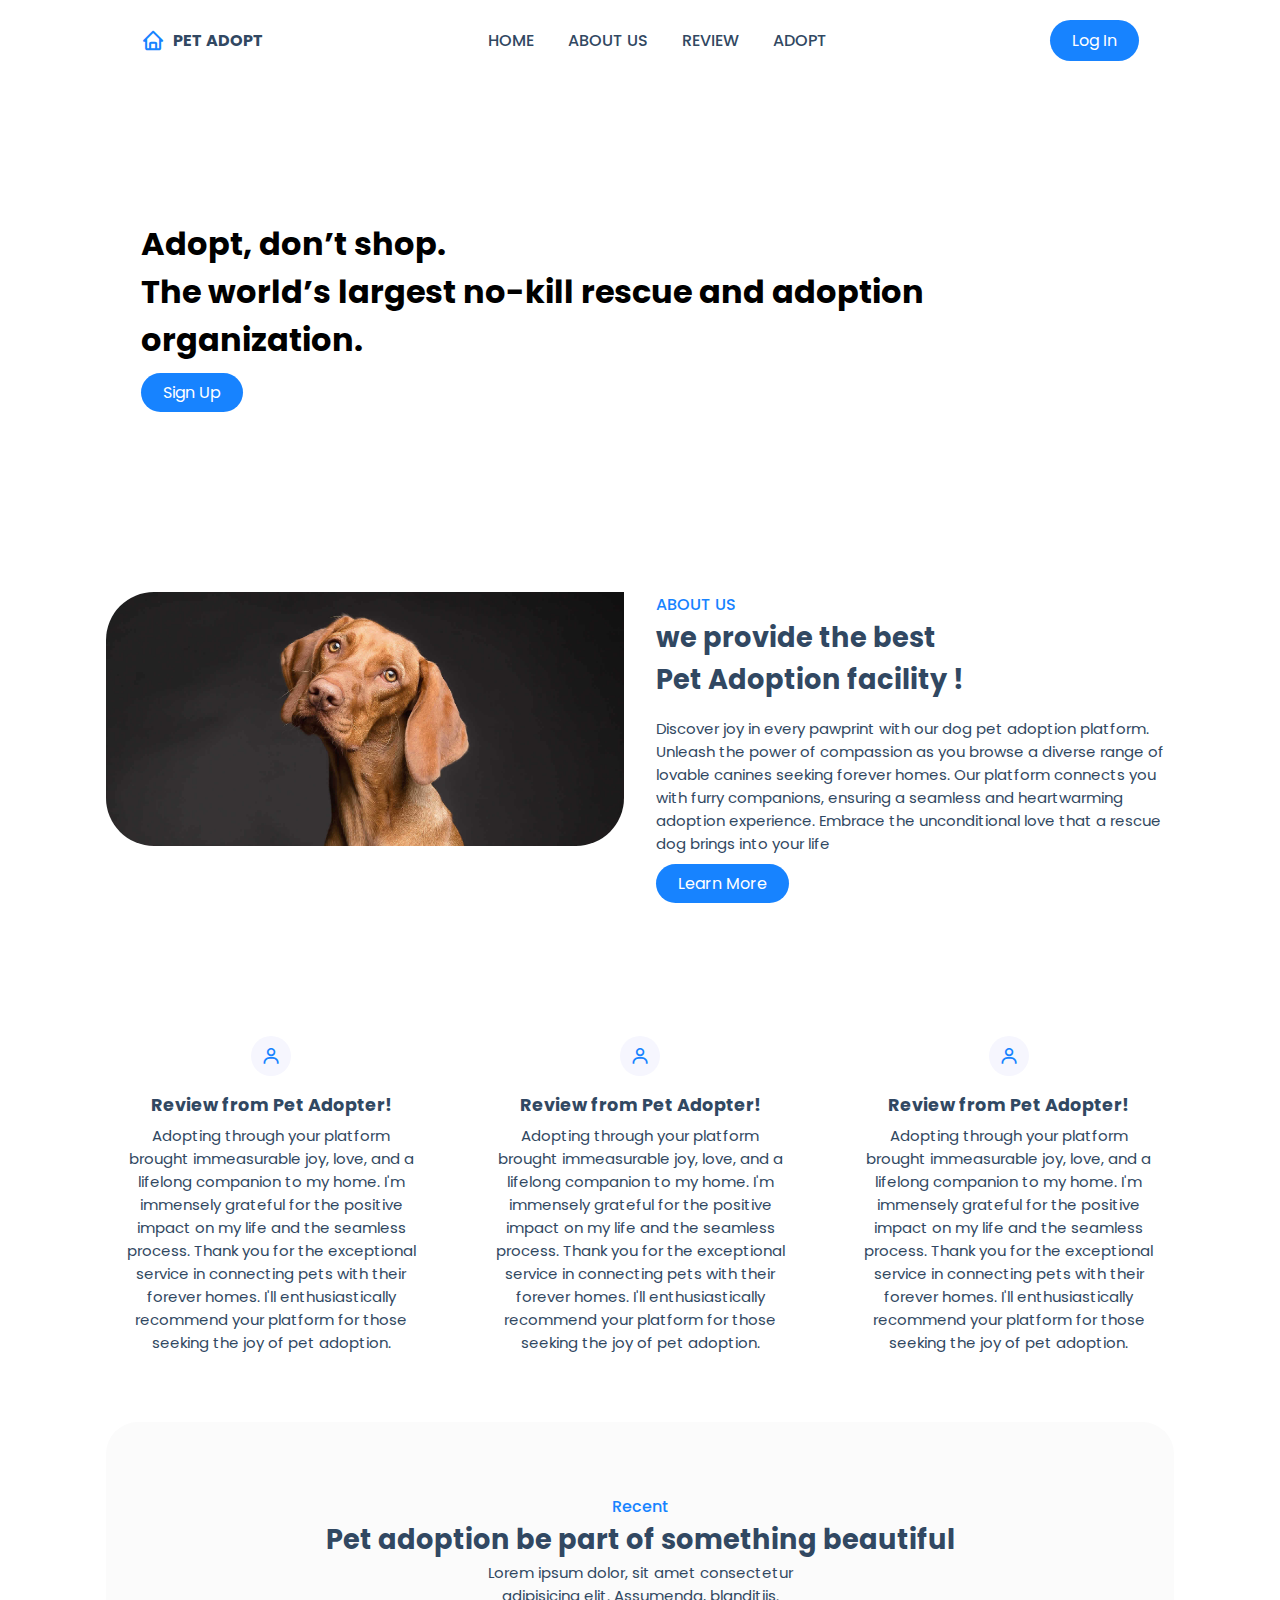
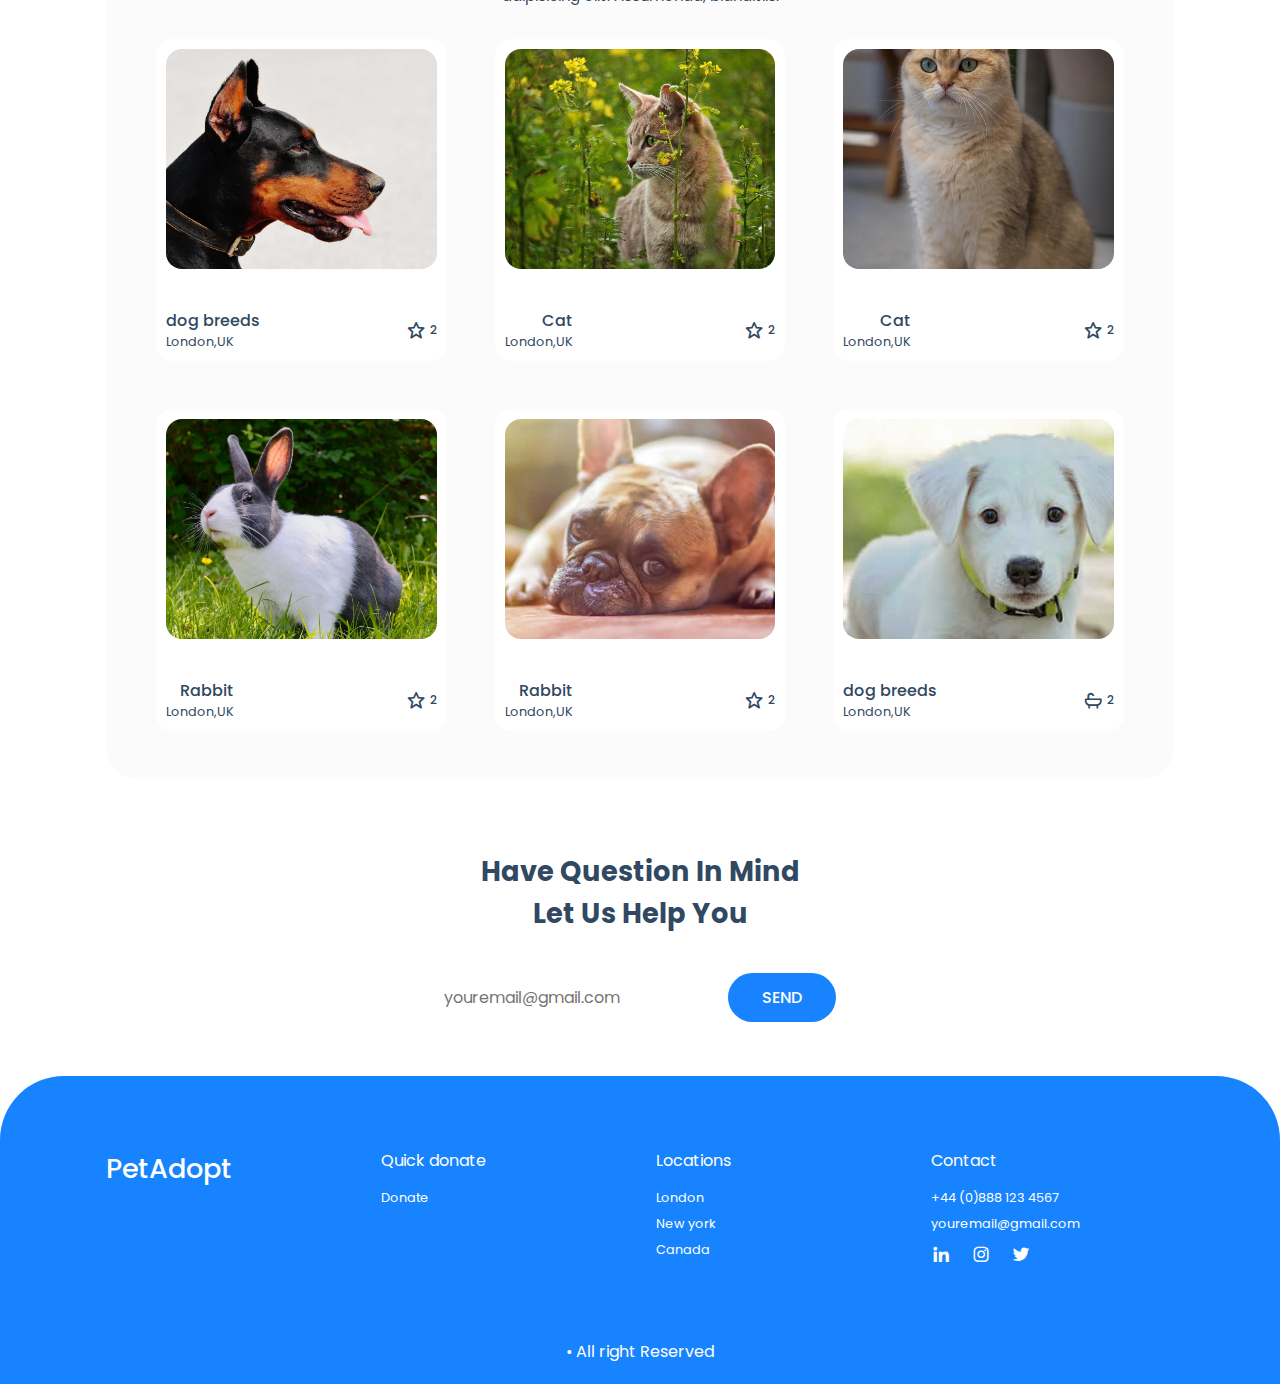
==== index.html @ 0cbf27b1 "rabbit update" ====
<!DOCTYPE html>
<html lang="en">
<head>
    <meta charset="UTF-8">
    <meta http-equiv="X-UA-Compatible" content="IE=edge">
    <meta name="viewport" content="width=device-width, initial-scale=1.0">
    <title> pet </title>
    <!-- link to CSS-->
    <link rel="stylesheet" href="style.css">
    <!-- box icons -->
    <link rel="stylesheet"
    href="https://cdn.jsdelivr.net/npm/boxicons@latest/css/boxicons.min.css">
</head>
<body>
    <!-- navbar -->
 <header>
    <div class="nav container">
        <!--logo-->
    <a href="index.html" class="logo"><i class='bx bx-home'></i>Pet Adopt</a>
    <!--menu icon-->
    <input type="checkbox" name="" id="menu">
    <!-- <label for="menu"<i> </i>class='bx bx-menu' id="menu-icon"></i>></label> -->
    <!--navlist-->
    <ul class="navbar">
        <li><a href="#home">Home</a></li>
        <li><a href="#about">About Us</a></li>
        <li><a href="#sales">Review</a></li>
        <li><a href="#properties">Adopt</a></li>
    </ul>
    <!--log in button-->
    <a href="login.html" class="btn">Log In</a>
    </div>    
 </header> 
 <!--Home-->
     <section class="home container" id="home">
        <div class="home-text">
            <h1> Adopt, don’t shop. <br>  The world’s largest no-kill rescue and adoption  <br>organization.</h1>
            <a href="sign-up.html" class="btn">Sign Up</a>
        </div>
     </section>  
     <!-- About -->
     <section class="about container" id="about">
        <div class="about-img">            
            <img src="banner.jpg" alt="";>
        </div>
        <div class="about-text">
        <span>About Us</span>
        <h2>we provide the best <br>Pet Adoption facility !</h2>
        <p>Discover joy in every pawprint with our dog pet adoption platform. Unleash the power of compassion as you browse a diverse range of lovable canines seeking forever homes. Our platform connects you with furry companions, ensuring a seamless and heartwarming adoption experience. Embrace the unconditional love that a rescue dog brings into your life</p>
    
          <a href="#" class="btn">Learn More</a>   
    </div>
    </section>
    <!--sales-->
    <section class="sales container" id="sales">
        <!--box1-->
        <div class="box">
            <i class='bx bx-user' ></i>
            <h3> Review from Pet Adopter!</h3>
            <p>Adopting through your platform brought immeasurable joy, love, and a lifelong companion to my home. I'm immensely grateful for the positive impact on my life and the seamless process. Thank you for the exceptional service in connecting pets with their forever homes. I'll enthusiastically recommend your platform for those seeking the joy of pet adoption.</p>

        </div>
         <!--box2-->
        <div class="box">
            <i class='bx bx-user' ></i>
            <h3>Review from Pet Adopter!</h3>
            <p>Adopting through your platform brought immeasurable joy, love, and a lifelong companion to my home. I'm immensely grateful for the positive impact on my life and the seamless process. Thank you for the exceptional service in connecting pets with their forever homes. I'll enthusiastically recommend your platform for those seeking the joy of pet adoption.</p>

        </div>
         <!--box1-->
         <div class="box">
            <i class='bx bx-user' ></i>
            <h3>Review from Pet Adopter!</h3>
            <p>Adopting through your platform brought immeasurable joy, love, and a lifelong companion to my home. I'm immensely grateful for the positive impact on my life and the seamless process. Thank you for the exceptional service in connecting pets with their forever homes. I'll enthusiastically recommend your platform for those seeking the joy of pet adoption.</p>
        </div>
        </section>
    <!--Properties-->
    <section class="properties container" id="properties">
        <div class="heading">
            <span>Recent</span>
            <h2>Pet adoption be part of something beautiful</h2>
            <p>Lorem ipsum dolor, sit amet consectetur <br>adipisicing elit. Assumenda, blanditiis.</p>
        </div>
        <div class="properties-container container">
            <!-- box 1-->
            <div class="box">
                <img src="about-img.jpg" alt="">
               
                <div class="content">
                    <div class="text">
                        <h3>dog breeds</h3>
                        <p>London,UK</p>
                    </div>
                    <div class="icon">
                      
                        <i class='bx bx-star'><span>2</span></i>
                    </div>
                </div>
            </div> <!-- box 2-->
            <div class="box">
                <img src="cat1.jpeg" alt="">
               
                <div class="content">
                    <div class="text">
                        <h3>Cat </h3>
                        <p>London,UK</p>
                    </div>
                    <div class="icon">
                       
                        <i class='bx bx-star'><span>2</span></i>
                    </div>
                </div>
            </div> <!-- box 3-->
            <div class="box">
                <img src="cat2.jpeg" alt="">
               
                <div class="content">
                    <div class="text">
                        <h3>Cat</h3>
                        <p>London,UK</p>
                    </div>
                    <div class="icon">
                       
                        <i class='bx bx-star'><span>2</span></i>
                    </div>
                </div>
            </div> <!-- box 4-->
            <div class="box">
                <img src="rabbit1.jpeg" alt="">
                
                <div class="content">
                    <div class="text">
                        <h3>Rabbit</h3>
                        <p>London,UK</p>
                    </div>
                    <div class="icon">
                       
                        <i class='bx bx-star'><span>2</span></i>
                    </div>
                </div>
            </div> <!-- box 5-->
            <div class="box">
                <img src="gallery-img4.jpg" alt="">
               
                <div class="content">
                    <div class="text">
                        <h3>Rabbit</h3>
                        <p>London,UK</p>
                    </div>
                    <div class="icon">
                       
                        <i class='bx bx-star'><span>2</span></i>
                    </div>
                </div>
            </div>
             <!-- box 6-->
             <div class="box">
                <img src="gallery-img5.jpg" alt="">
                
                <div class="content">
                    <div class="text">
                        <h3>dog breeds</h3>
                        <p>London,UK</p>
                    </div>
                    <div class="icon">
                       
                        <i class='bx bx-bath'><span>2</span></i>
                    </div>
                </div>
            </div>
        </div>
    </section>
    <!-- News letter-->
    <section class="newsletter container">
        <h2>Have Question In Mind <br> Let Us Help You</h2>
        <form action="">
        <input type="email" name="" id="email-box" placeholder="youremail@gmail.com" required>
        <input type="submit" value="send" class="btn">
    </form>
    </section>
    <!-- footer-->
    <section class="footer">
        <div class="footer-container container">
            <h2>PetAdopt</h2>
            <div class="footer-box">
                <h3>Quick donate</h3>
                <a href="#">Donate</a>
              
        </div>
        
    <div class="footer-box">
        <h3>Locations</h3>
        <a href="#">London</a>
        <a href="#">New york</a>
        <a href="#">Canada</a>
</div>
<div class="footer-box">
    <h3>Contact</h3>
    <a href="7568990060">+44 (0)888 123 4567</a>
    <a href="">youremail@gmail.com</a>
    <div class="social">
        <a href="https://www.linkedin.com/in/kartik-mehta-6729b0255/"><i class='bx bxl-linkedin'></i></a>
        <a href="https://www.instagram.com/kartik.mehta18?utm_source=qr&igshid=MzNlNGNkZWQ4Mg%3D%3D"><i class='bx bxl-instagram'></i></a>
        <a href="https://twitter.com/KartikM02490180?t=PMkTNSLzKboVh5uZMaPnOw&s=08"><i class='bx bxl-twitter'></i></a>
       </div>
    </div>
</div>
    </section>
    <!-- Copyright -->
    <div class="copyright">
        <p>&#149; All right Reserved</p>
    </div>
     </body>
    </html>
---- style.css ----
@import url('https://fonts.googleapis.com/css2?family=Poppins:wght@400;500;600;700&display=swap');
*{
    font-family: 'Poppins', sans-serif;
    margin: 0;
    padding: 0;
    box-sizing: border-box;
    scroll-behavior: smooth;
    scroll-padding-top: 4rem;
    list-style: none;
    text-decoration: none;
}
/*variables*/
:root {
    --main-color: #1783ff;
    --second-color: #192f6a;
    --text-color: #314862;
    --bg-color:#fff;
    /*box shadow*/
    box-shadow: 2px 2px 2px rgb(14 52 54 / 15%);
}
img {
    width: 100%;
    }
body {
    color: var(--text-color);
}
section{
    padding: 4.5rem 0 3rem;
}   
.container {
    max-width: 1068px;
    margin-left: auto;
    margin-right: auto; 
} 
header{
    display: block;
    width: 100%;
    background: var(--bg-color);
    position: fixed;
    top: 0;
    left: 0;
    z-index: 100;
}
.nav {
    display: flex;
    align-items: center;
    justify-content: space-between;
    padding: 20px 35px;
}
.logo{
    display: flex;
    align-items: center;
    column-gap: 0.5rem;
    font-size: 1rem;
    font-weight: 700;
    color: var(--text-color);
    text-transform: uppercase;
}
.logo .bx{
    font-size: 24px;
    color: var(--main-color);
}
.navbar{
    display: flex;
}
.navbar a{
    padding: 8px 17px;
    color: var(--text-color);
    font-size: 1rem;
    text-transform: uppercase;
    font-weight: 500;
}
.navbar a:hover{
    color: var(--main-color);
}
#menu-icon{
    font-size: 24px;
    cursor: pointer;
    display: none;
}
#menu{
    display: none;    
}
.btn{
    padding: 8px 22px;
    background: var(--main-color);
    color: var(--bg-color);
    border-radius: 5rem;
}
.btn:hover {
    background: #3492fd;
    }
    /* Home */
.home{
    margin-top:5rem;
    background: url(pexels-sebastian-sørensen-731082.jpg);
    background-repeat: no-repeat;
    background-size: cover;
    background-position: center;
    height: 440px;
    border-radius: 1.5rem;
    display: flex;
    align-items: center;
}
.home-text{
    padding-left: 35px;
}
.home-text h1{
    color: black;
    font-size: 2rem;
    margin-bottom: 1rem;
}
.about{
    display: grid;
    grid-template-columns: repeat(auto-fit,minmax(18rem,auto));
    gap: 2rem;
}
.about-img img{
border-radius: 3rem 0 3rem 3rem;
}
.about-text span {
    font-size: 1rem;
    text-transform: uppercase;
    font-weight: 500;
    color: var(--main-color);
}
.about-text h2 {
    font-size: 1.7rem;
}
.about-text p{
    font-size: 0.938rem;
    margin: 1rem 0 1rem;
}
.sales{
    display: grid;
    grid-template-columns: repeat(auto-fit,minmax(240px,auto));
    gap: 2.4rem;
}
.sales .box{
    padding: 20px;
    background: var(--bg-color);
    box-shadow: var(--box-shadow);
    text-align: center;
    border-radius: 2rem;    
}
.sales .box:hover{
    background: var(--main-color);
    color: var(--bg-color);
    transition: 0.4s all linear; 
}
.sales .box .bx{
    padding: 10px;
    border-radius: 50%;
    background: #f6f6fe;
    color: var(--main-color);
    font-size: 20px;    
}
.sales .box h3{
    font-size: 1.1rem;
    margin: 1rem 0 0.4rem;
}
.sales .box p{
    font-size: 00.938rem;
}
/*properties*/
.heading{
    text-align: center;
    margin-bottom: 2rem;
    
}
.heading span {
    font-weight: 500;
    color: var(--main-color);
}
.heading h2 {
    font-size: 1.7rem;
}
.heading p {
    font-size: 0.938rem;
}
.properties{
    background: #fbfbfb;
    border-radius: 2rem;
}
.properties-container{
    display: grid;
    grid-template-columns: repeat(auto-fit,minmax(240px,auto));
    gap: 3rem;
    padding: 0 50px;
}
.properties-container .box{
    background: var(--bg-color);
    padding: 10px;
    border-radius: 1rem;
    box-shadow: var(--box-shadow);
}
.properties-container .box:hover{
    transform: translateY(-10px);
    transition: 0.5s;
}
.properties-container .box img{
    border-radius: 1rem;
    height: 220px;
    object-fit: cover;
    object-position: center;
}
.properties-container .box h3{
    font-size: 1rem;
    font-weight: 600;
    float: right;
}
.properties-container .box .content{
    display: flex;
    justify-content: space-between;
    margin-top: 2rem;
}
.properties-container .box .content .text h3{
    font-weight: 500;  
}
.properties-container .box .content .text p{
    font-size: 0.8rem;
}
.properties-container .box .content .icon{
    display: flex;
    align-items: center;
    column-gap: 1rem;
}
.properties-container .box .content .icon .bx{
    display: flex;
    align-items: center;
    font-size: 20px;
}
.properties-container .box .content .icon span{
    font-size: 12px;
    font-weight: 500;
    margin-left: 4px;
}
/*newsletter*/
.newsletter{
    display: flex;
    flex-direction: column;
    align-items: center;
    row-gap: 2rem;
    justify-content: center;
    text-align: center;
}
.newsletter h2{
    font-size: 1.7rem;
}
.newsletter form{
    background: var(--bg-color);
    box-shadow: var(--box-shadow);
    padding: 6px 10px;
    border-radius: 5rem;
}
.newsletter form input{
    border: none;
    outline: none;
    font-size: 1rem;
}
.newsletter #email-box{
    width: 280px;
}
.newsletter .btn{
    padding: 12px 34px;
    font-weight: 500;
    text-transform: uppercase;
}
.footer{
    background: var(--main-color);
    color: var(--bg-color);
    border-radius: 4rem 4rem 0 0;
}
.footer-container{
    display: grid;
    grid-template-columns: repeat(auto-fit, minmax(240px, auto));
    gap: 2rem;
}
.footer-container h2{
    font-size: 1.7rem;
    font-weight: 500;
}
.footer-box{
    display: flex;
    flex-direction: column;
}
.footer-box h3{
    margin-bottom: 1rem;
    font-size: 1rem;
    font-weight: 400;
}
.footer-box a{
    font-size: 0.8rem;
    color: var(--bg-color);
    font-weight: 400;
    margin-bottom: 0.5rem;
}
.footer-box a:hover{
    color: var(--text-color);
}
.social a{
    font-size: 20px;
    margin-right: 1rem;
}
.copyright{
    padding: 20px;
    text-align: center;
    color: var(--bg-color);
    background: var(--main-color);
}
/* log in*/
.login{
    display: grid;
    grid-template-columns: 0.4fr 1fr;
    align-items: center;
    min-height: 100vh;
    margin-top: 2rem;
}
.login-container{
    display: flex;
    flex-direction: column;
    row-gap: 1rem;
}
.login-container h2{
    font-size: 1.4rem;
}
.login-container p{
    font-size: 0.9rem;
}
.login-container form{
    display: flex;
    flex-direction: column;
}
.login-container form span{
    font-size: 0.9rem;
    color: #8a8a8a;
    margin-bottom: 4px;
}
.login-container form input{
    border: 1px solid #8a8a8a;
    outline: none;
    padding: 10px;
    margin-bottom: 1rem;
    background: var(--bg-color);
}
.login-container form .button{
    outline: none;
    border: none;
    background: var(--main-color);
    color: var(--bg-color);
    font-size: 0.85rem;
    font-weight: 500;
}
.login-container form .button:hover{
background: #3492fd
}
.login-container form a{
    font-size: 0.9rem;
    text-align: right;
}
.login-container .btn{
    border-radius: 0;
    text-align: center;
}
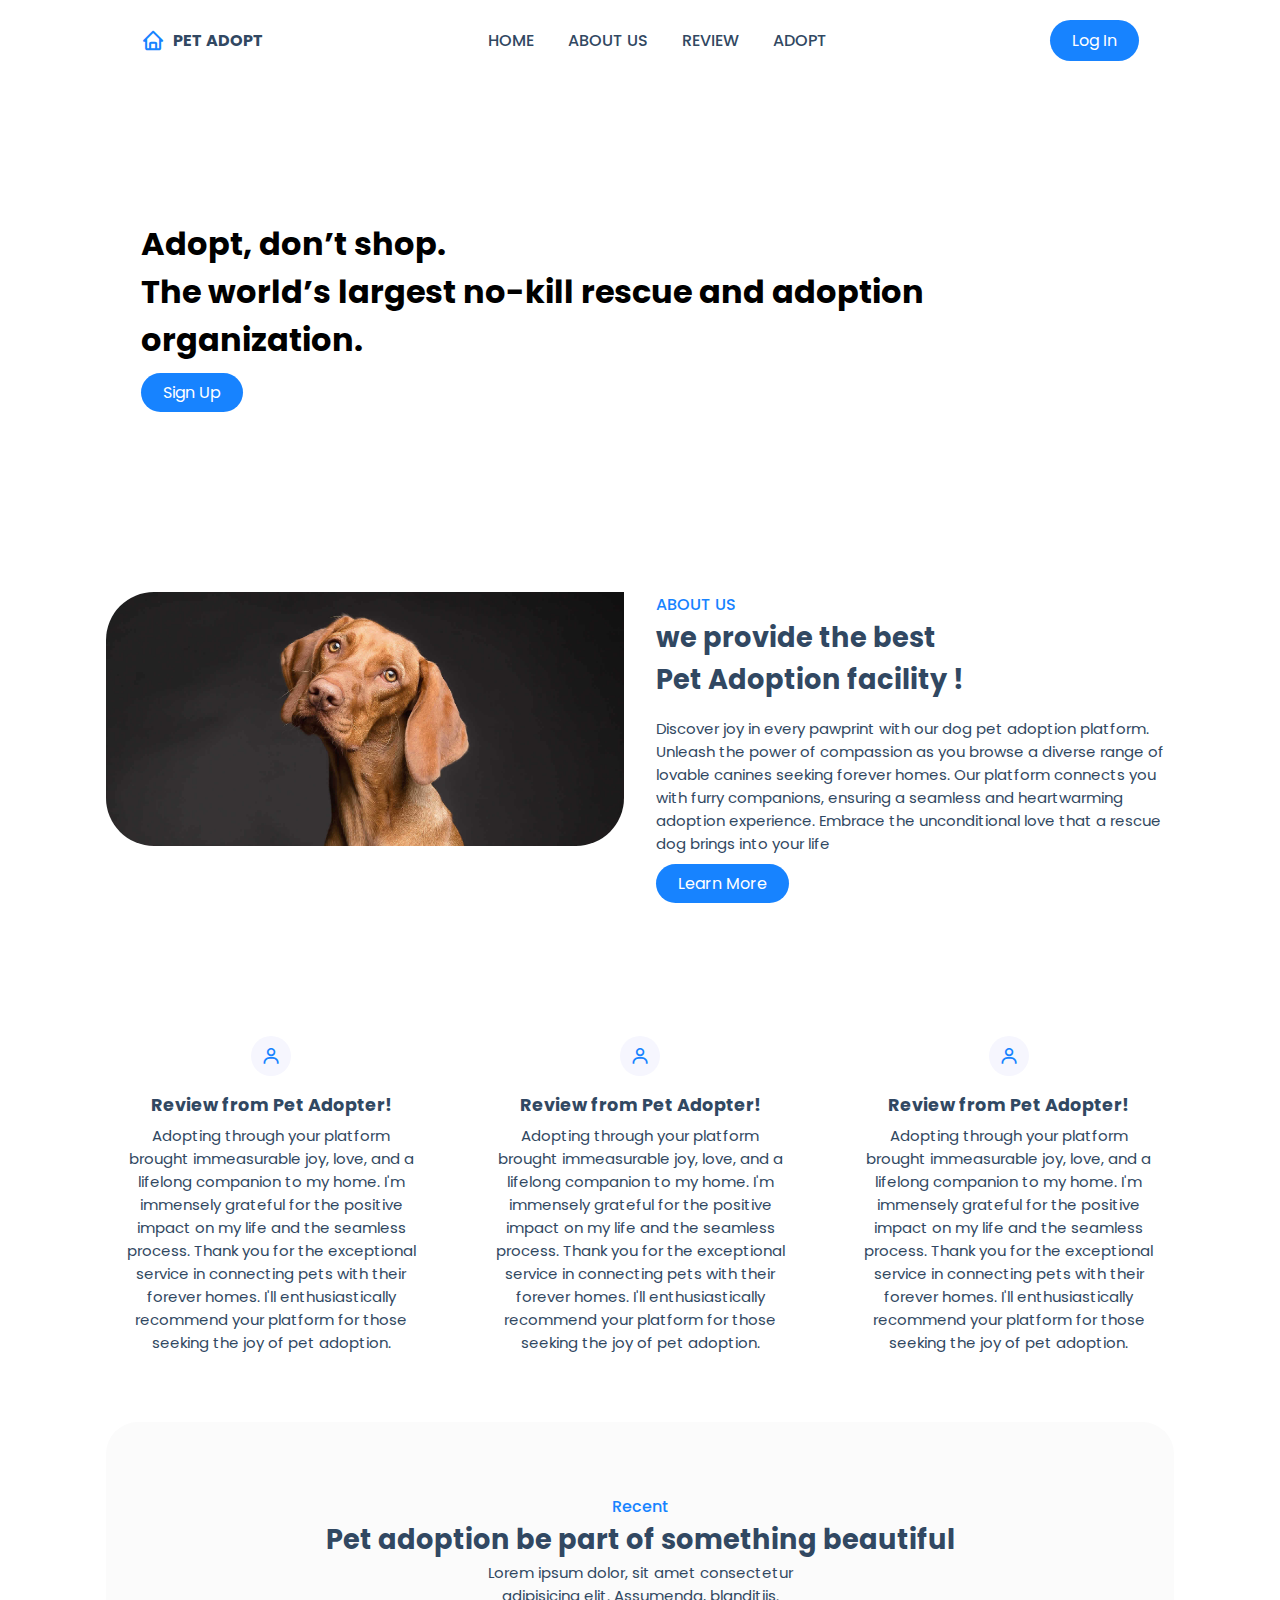
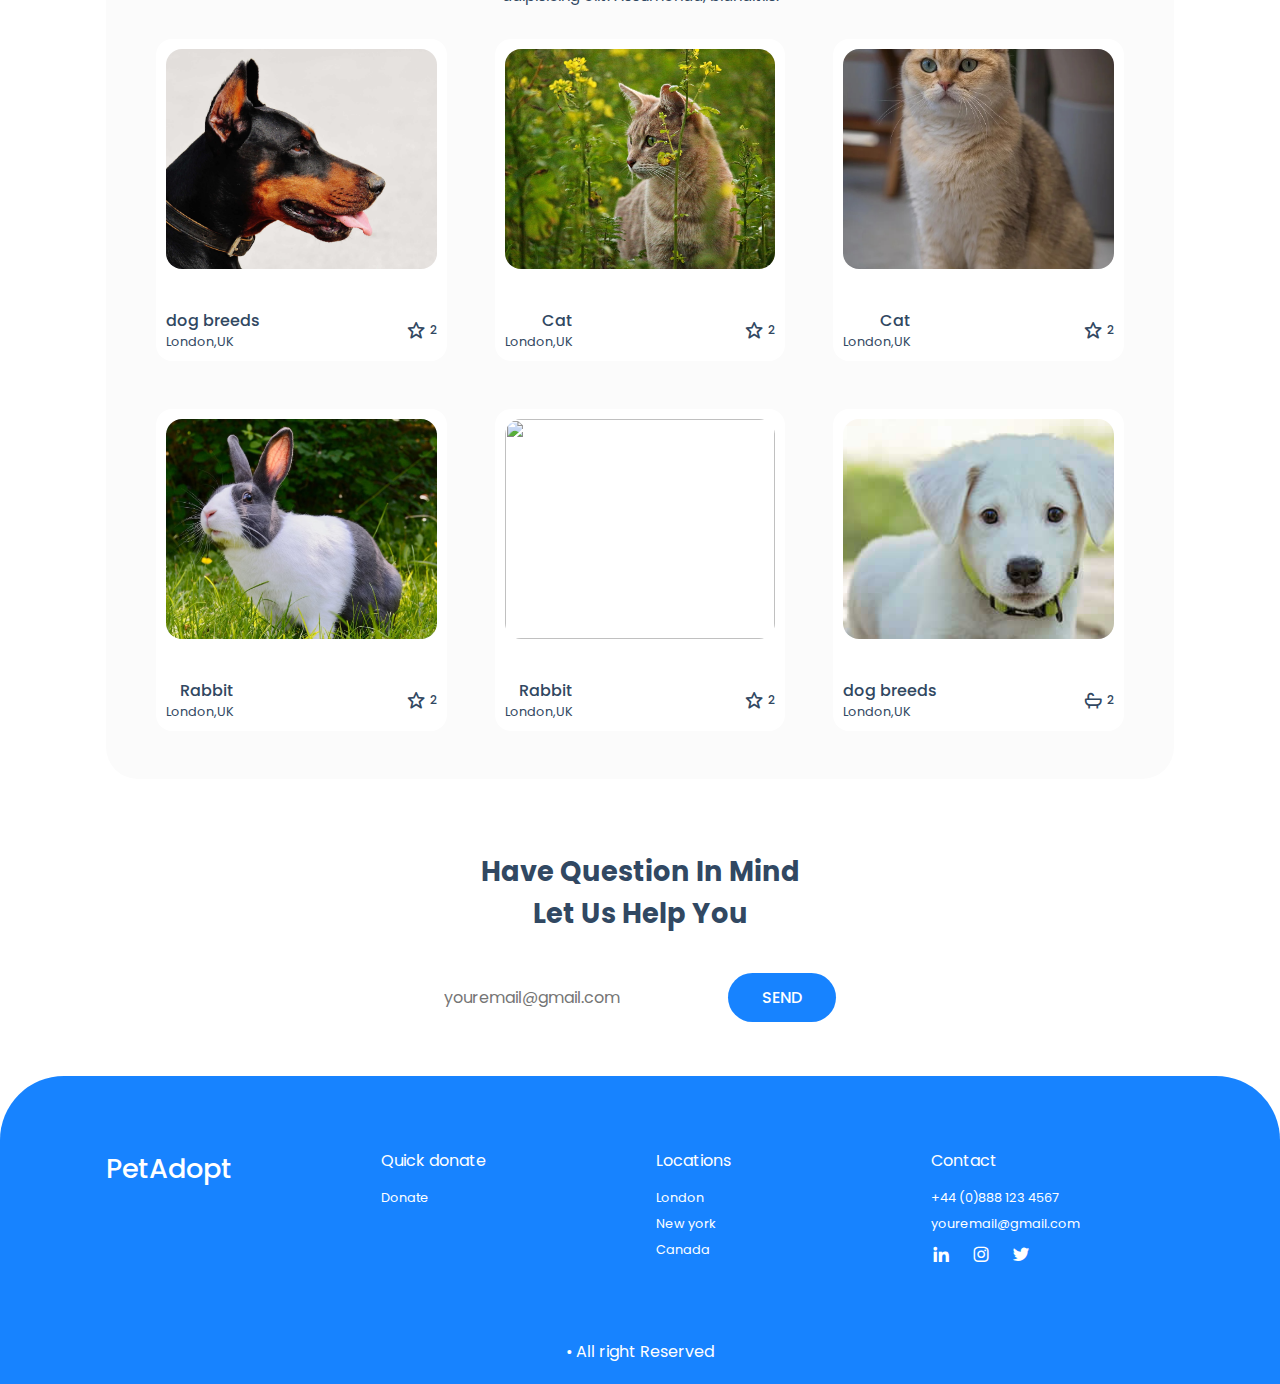
==== commit f952c117: "rabbit update" ====
--- a/index.html
+++ b/index.html
@@ -140,7 +140,7 @@
                 </div>
             </div> <!-- box 5-->
             <div class="box">
-                <img src="gallery-img4.jpg" alt="">
+                <img src="r.jpeg" alt="">
                
                 <div class="content">
                     <div class="text">
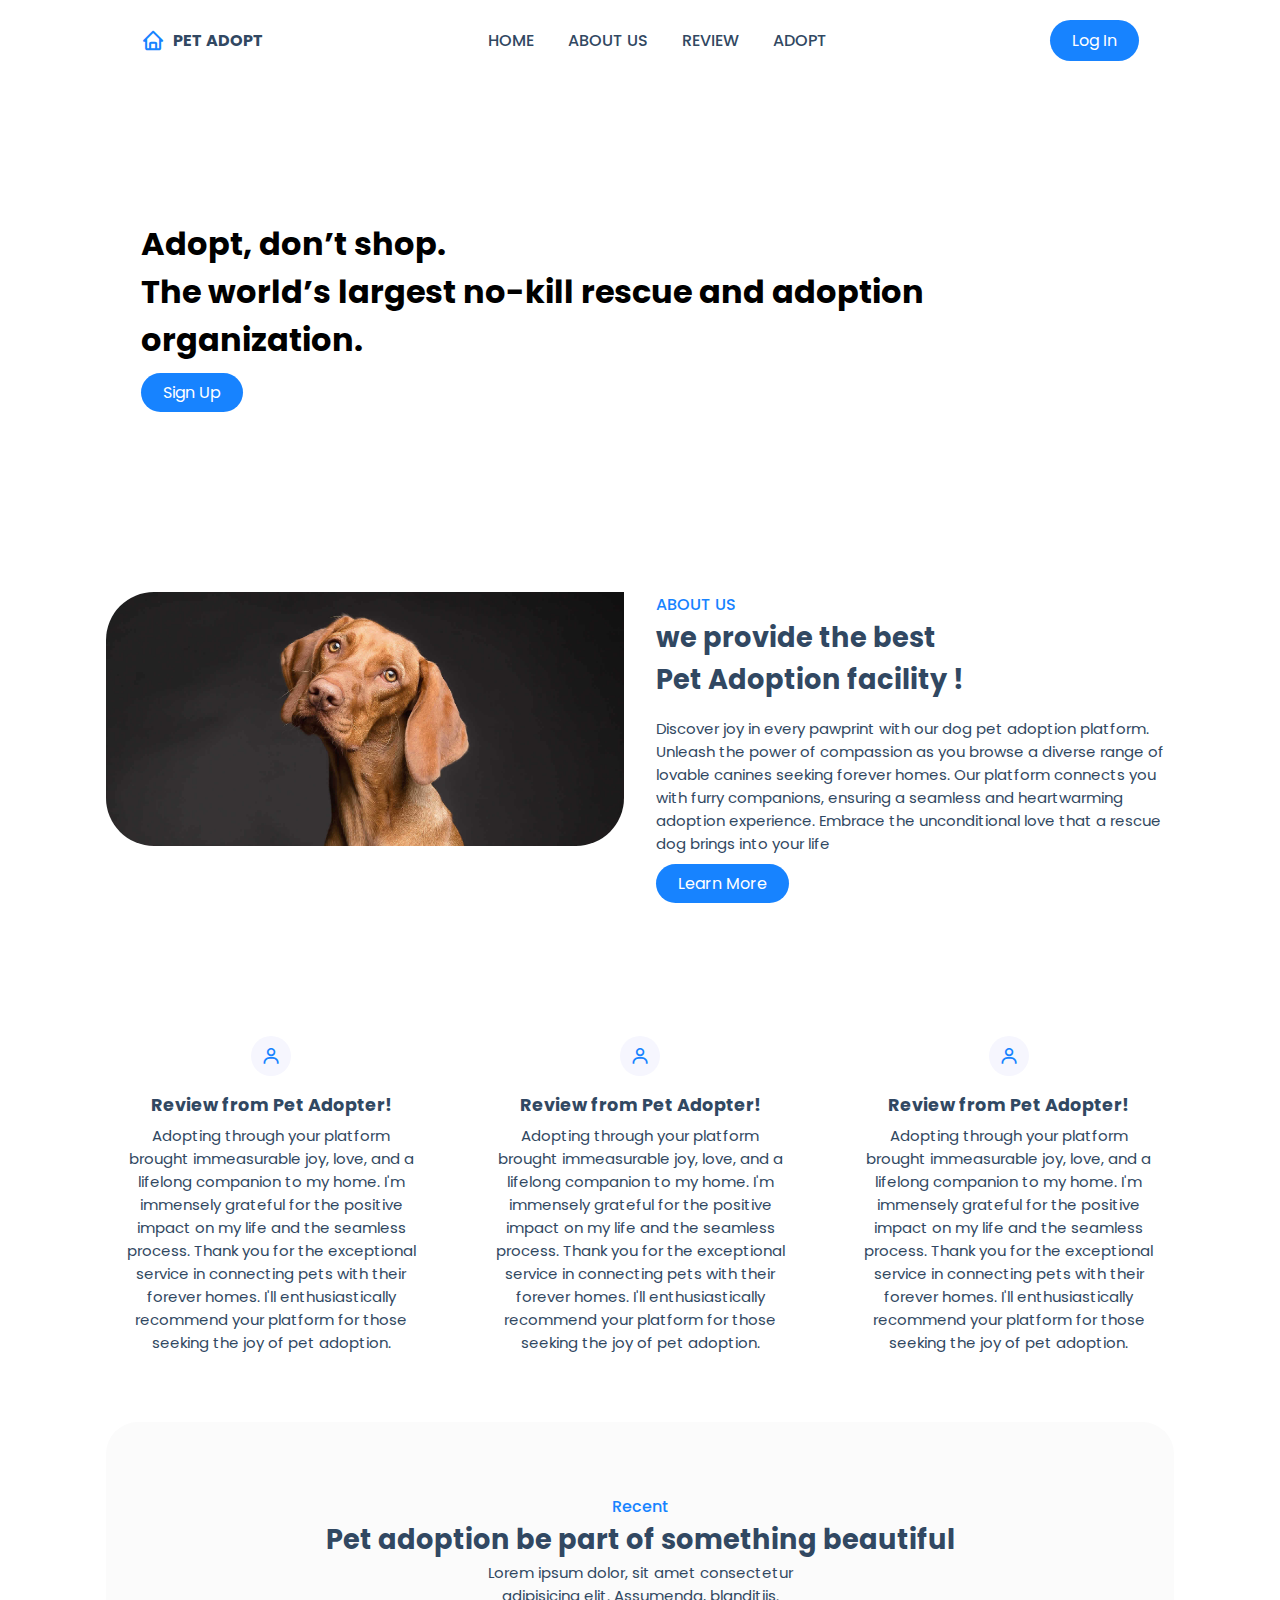
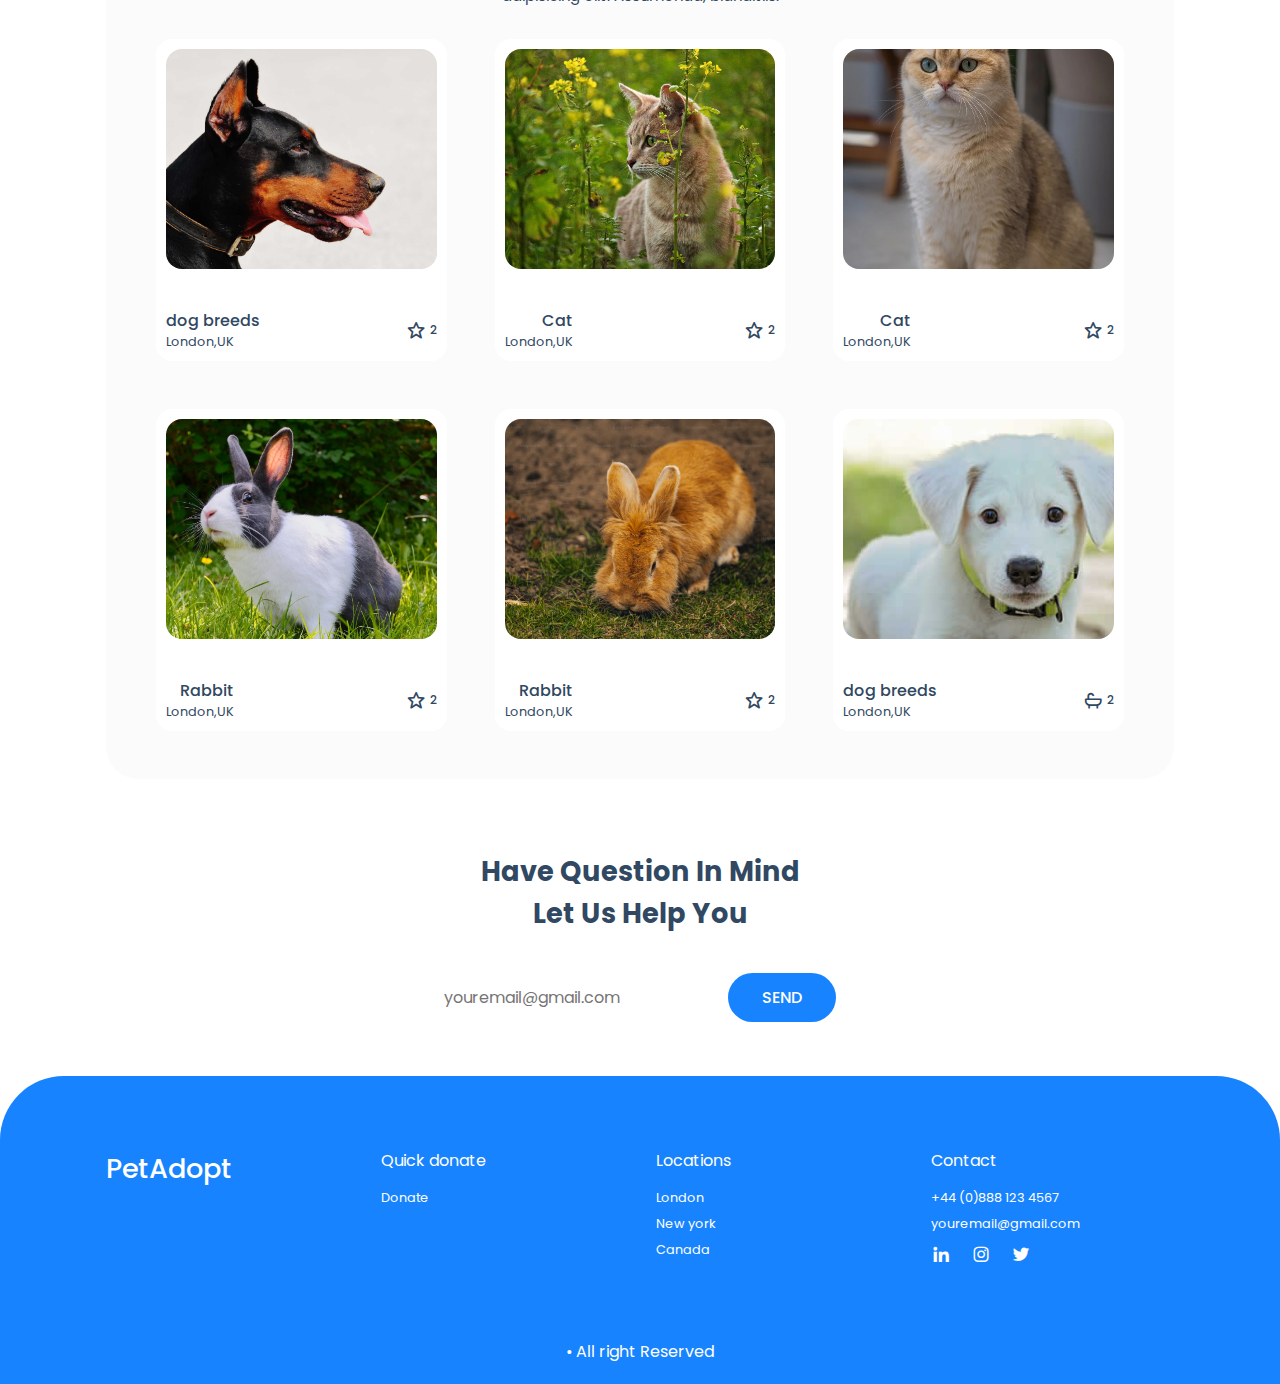
==== commit e7ddd922: "rabbit update" ====
--- a/index.html
+++ b/index.html
@@ -140,7 +140,7 @@
                 </div>
             </div> <!-- box 5-->
             <div class="box">
-                <img src="r.jpeg" alt="">
+                <img src="rabbit2.jpeg" alt="">
                
                 <div class="content">
                     <div class="text">
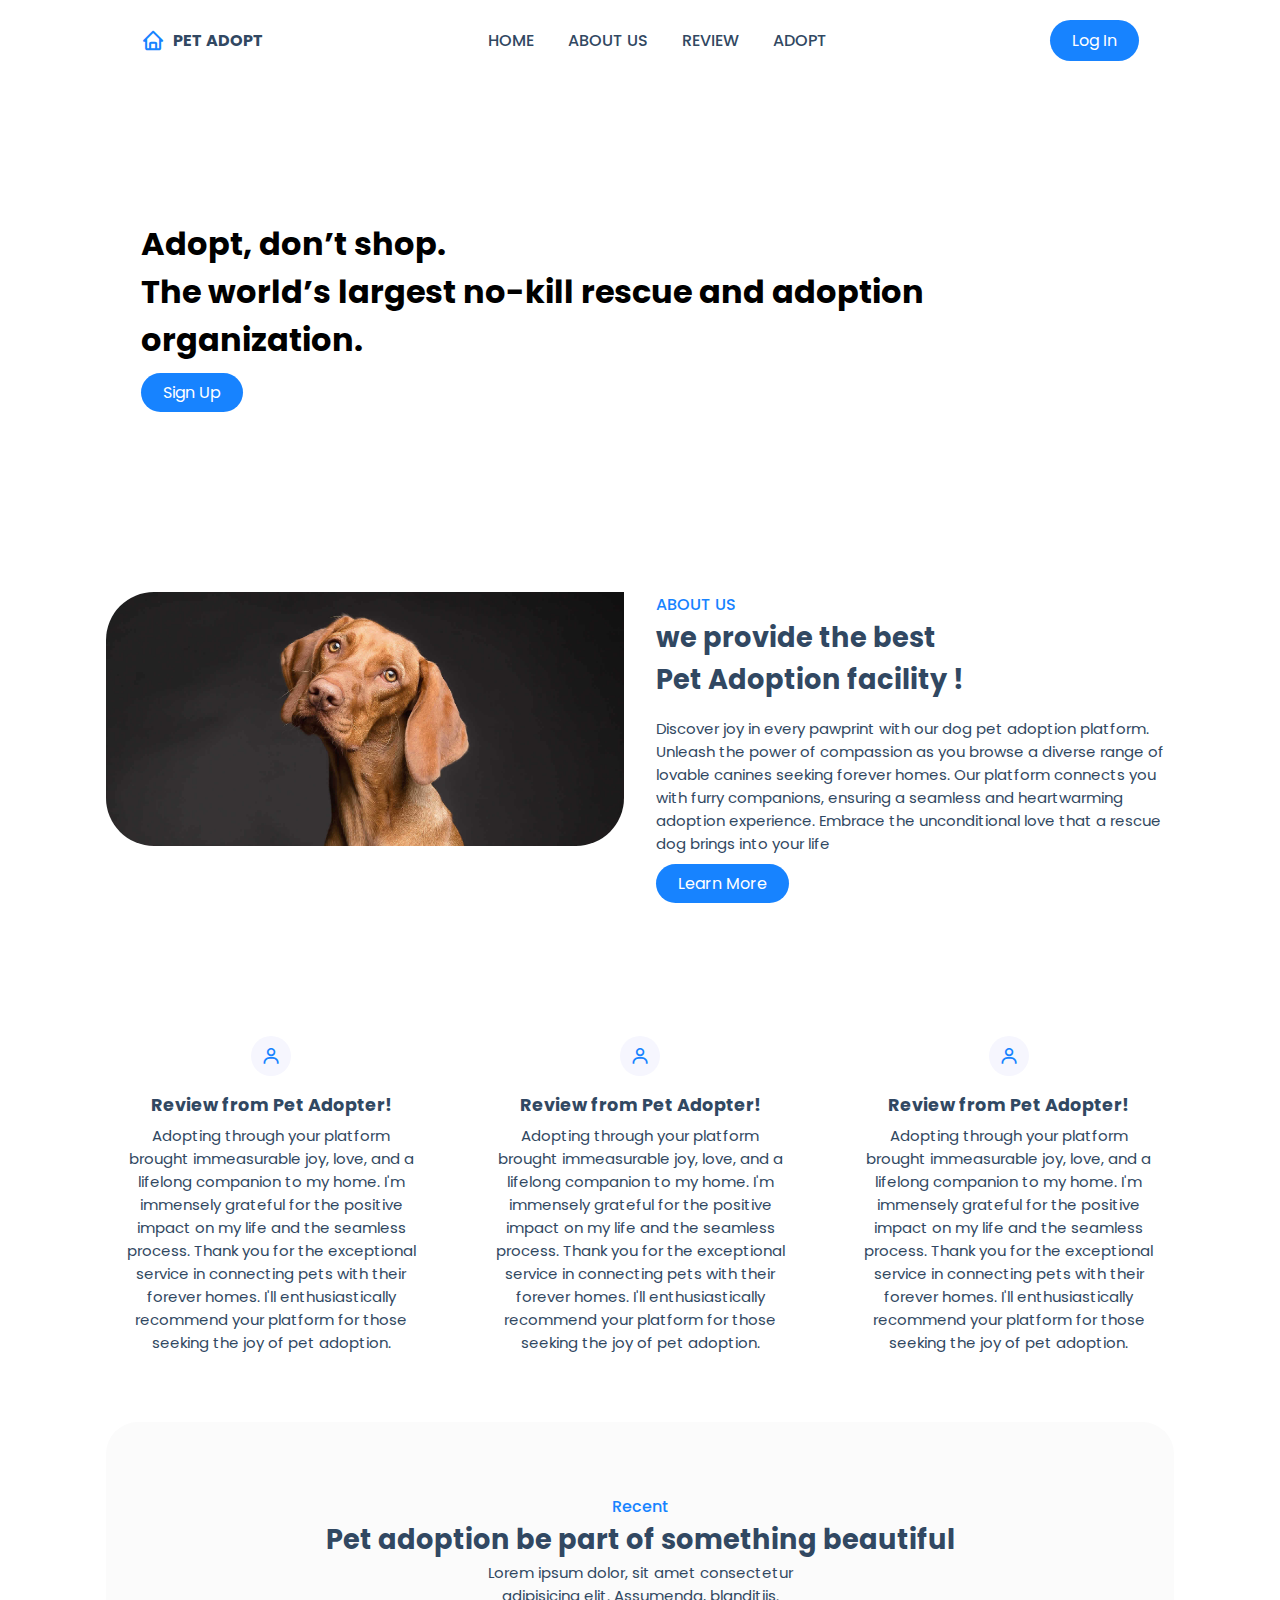
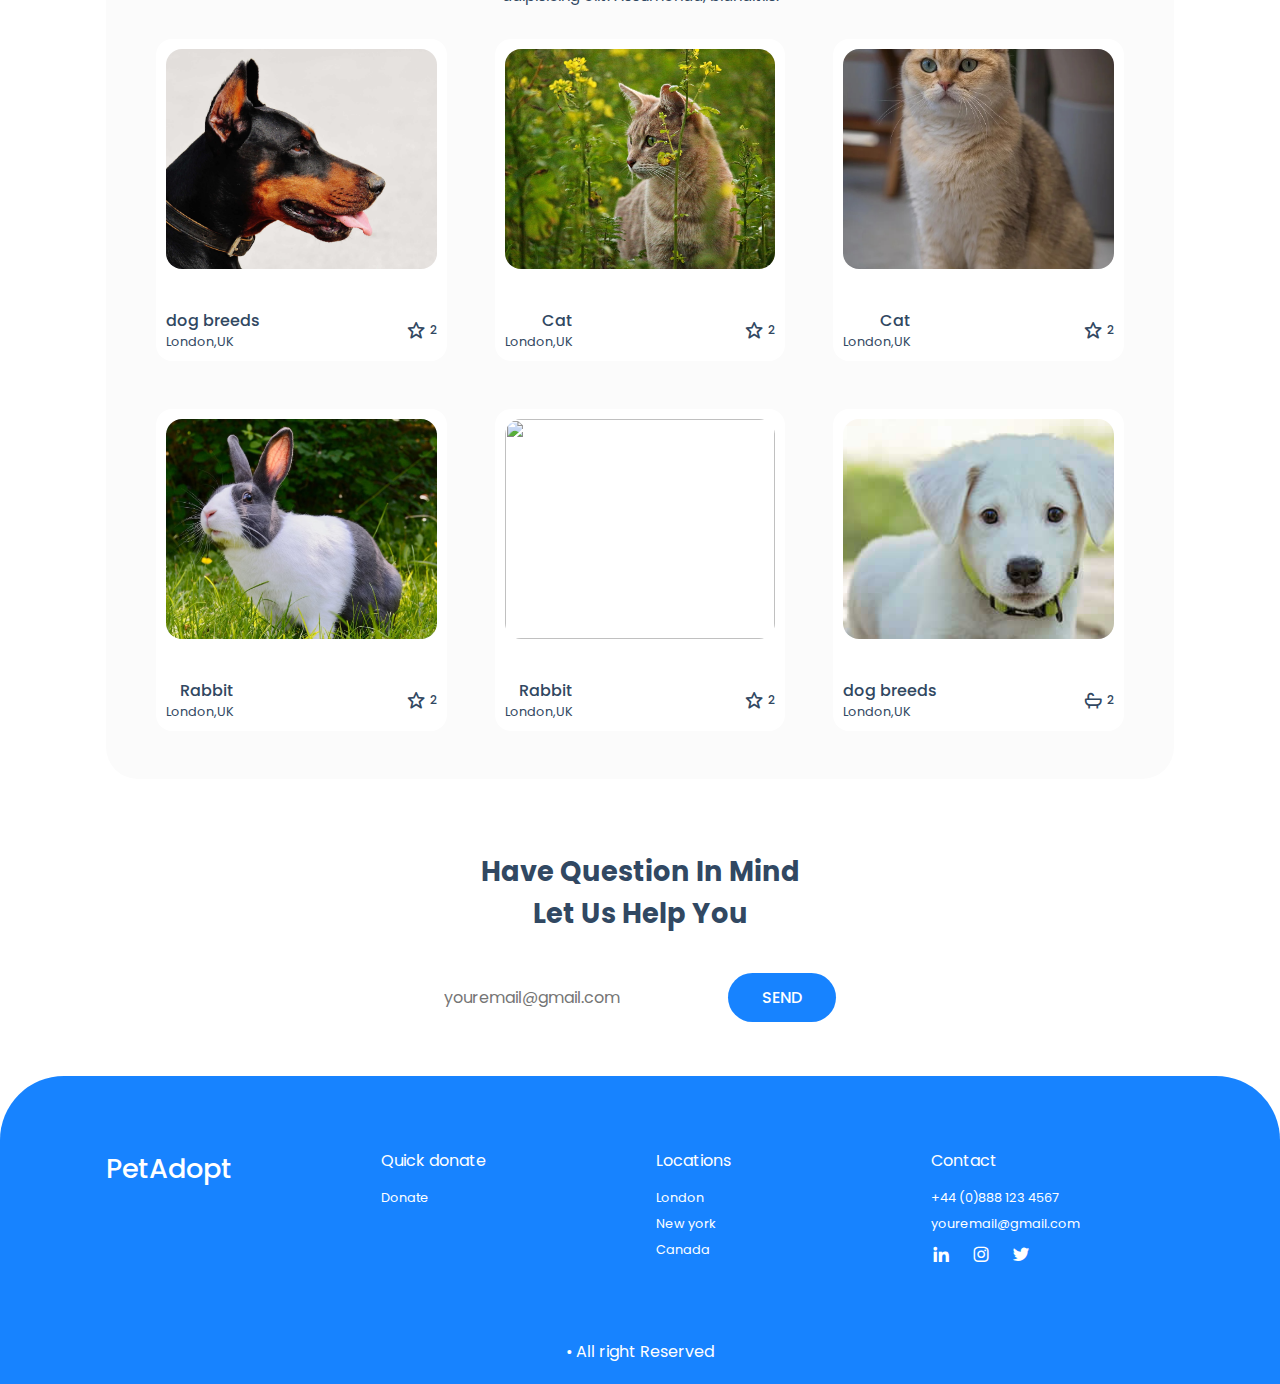
==== commit ad7e14e2: "Update index.html" ====
--- a/index.html
+++ b/index.html
@@ -140,7 +140,7 @@
                 </div>
             </div> <!-- box 5-->
             <div class="box">
-                <img src="rabbit2.jpeg" alt="">
+                <img src="gallery-rabbit2.jpeg" alt="">
                
                 <div class="content">
                     <div class="text">
@@ -212,4 +212,4 @@
     </div>
      </body>
     </html>
-    +    
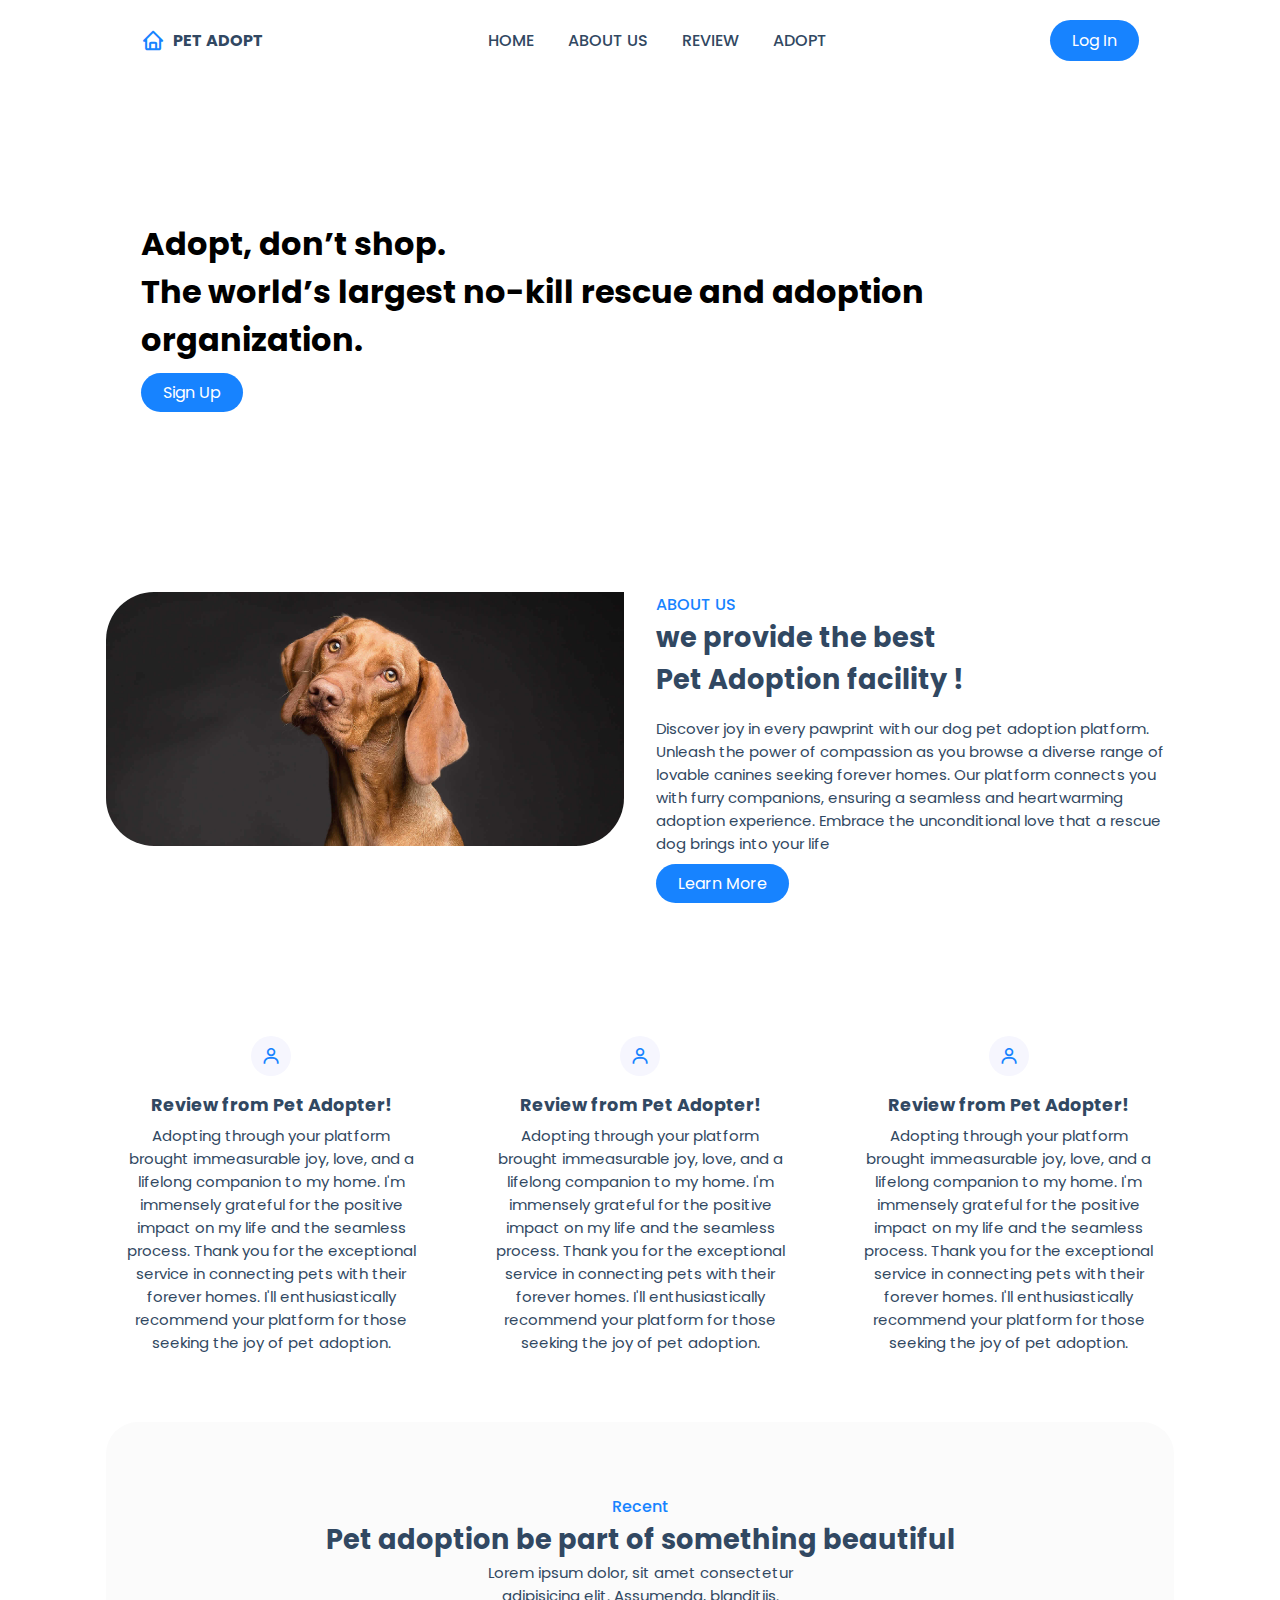
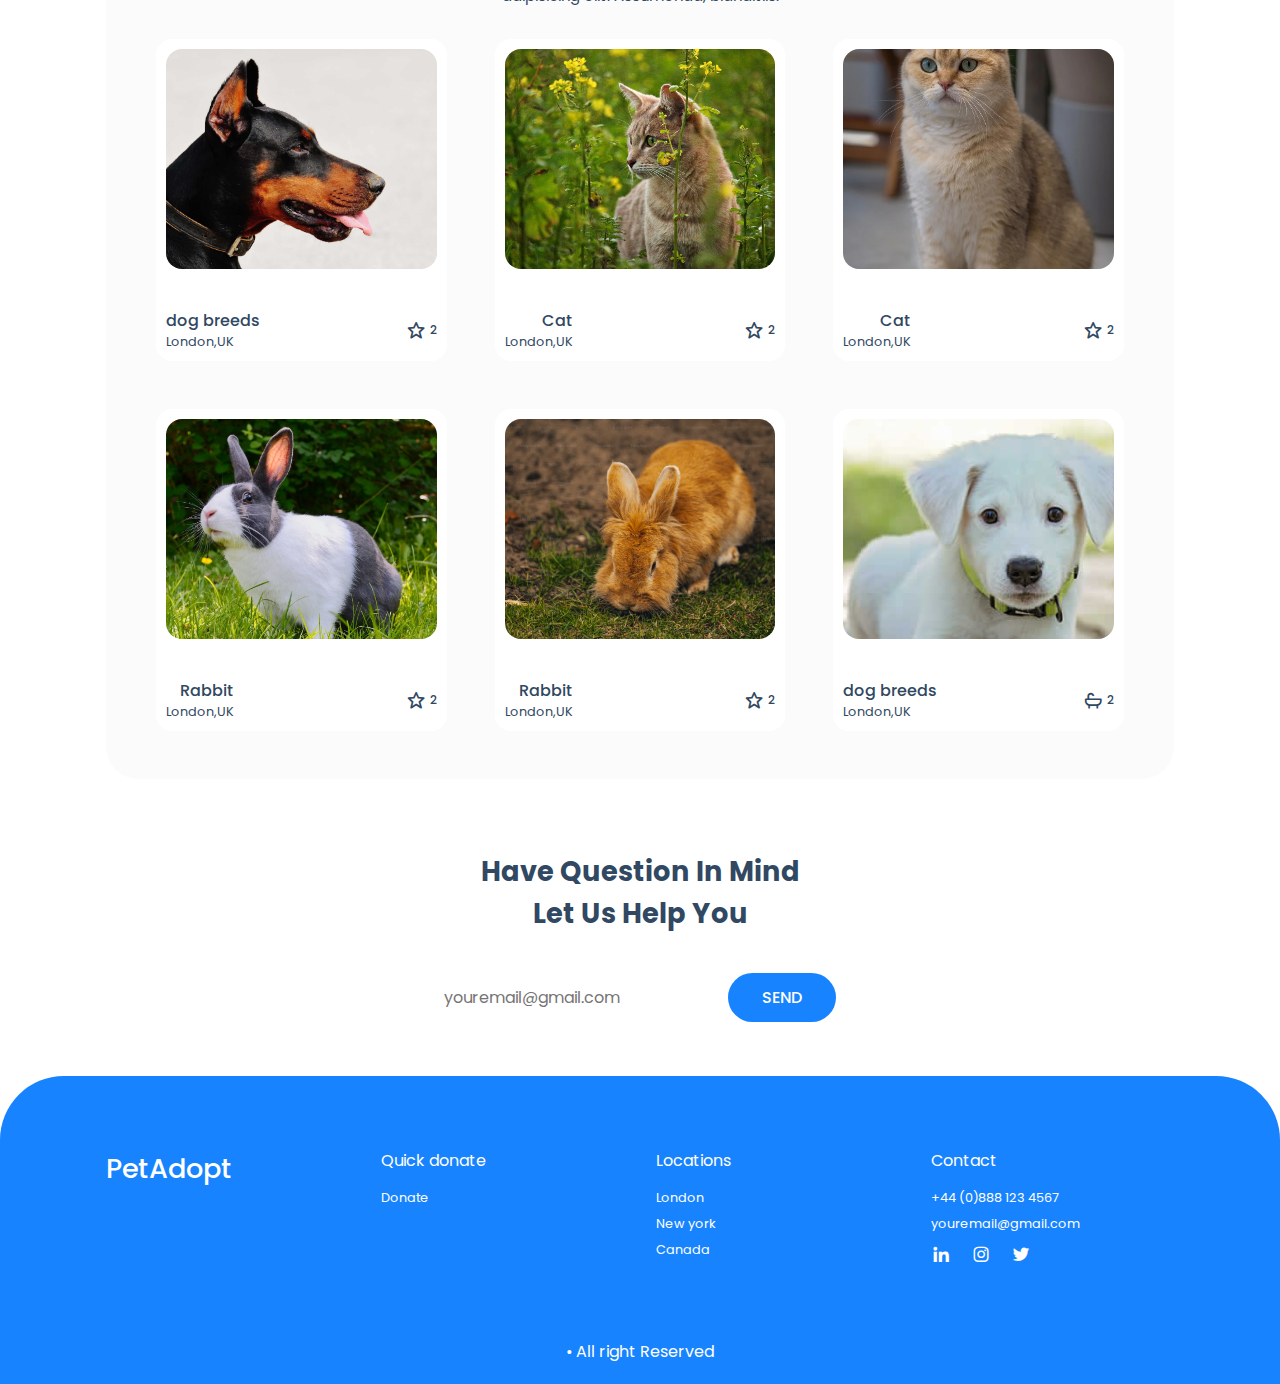
==== commit 96962679: "Update index.html" ====
--- a/index.html
+++ b/index.html
@@ -140,7 +140,7 @@
                 </div>
             </div> <!-- box 5-->
             <div class="box">
-                <img src="gallery-rabbit2.jpeg" alt="">
+                <img src="rabbit2.jpeg" alt="">
                
                 <div class="content">
                     <div class="text">
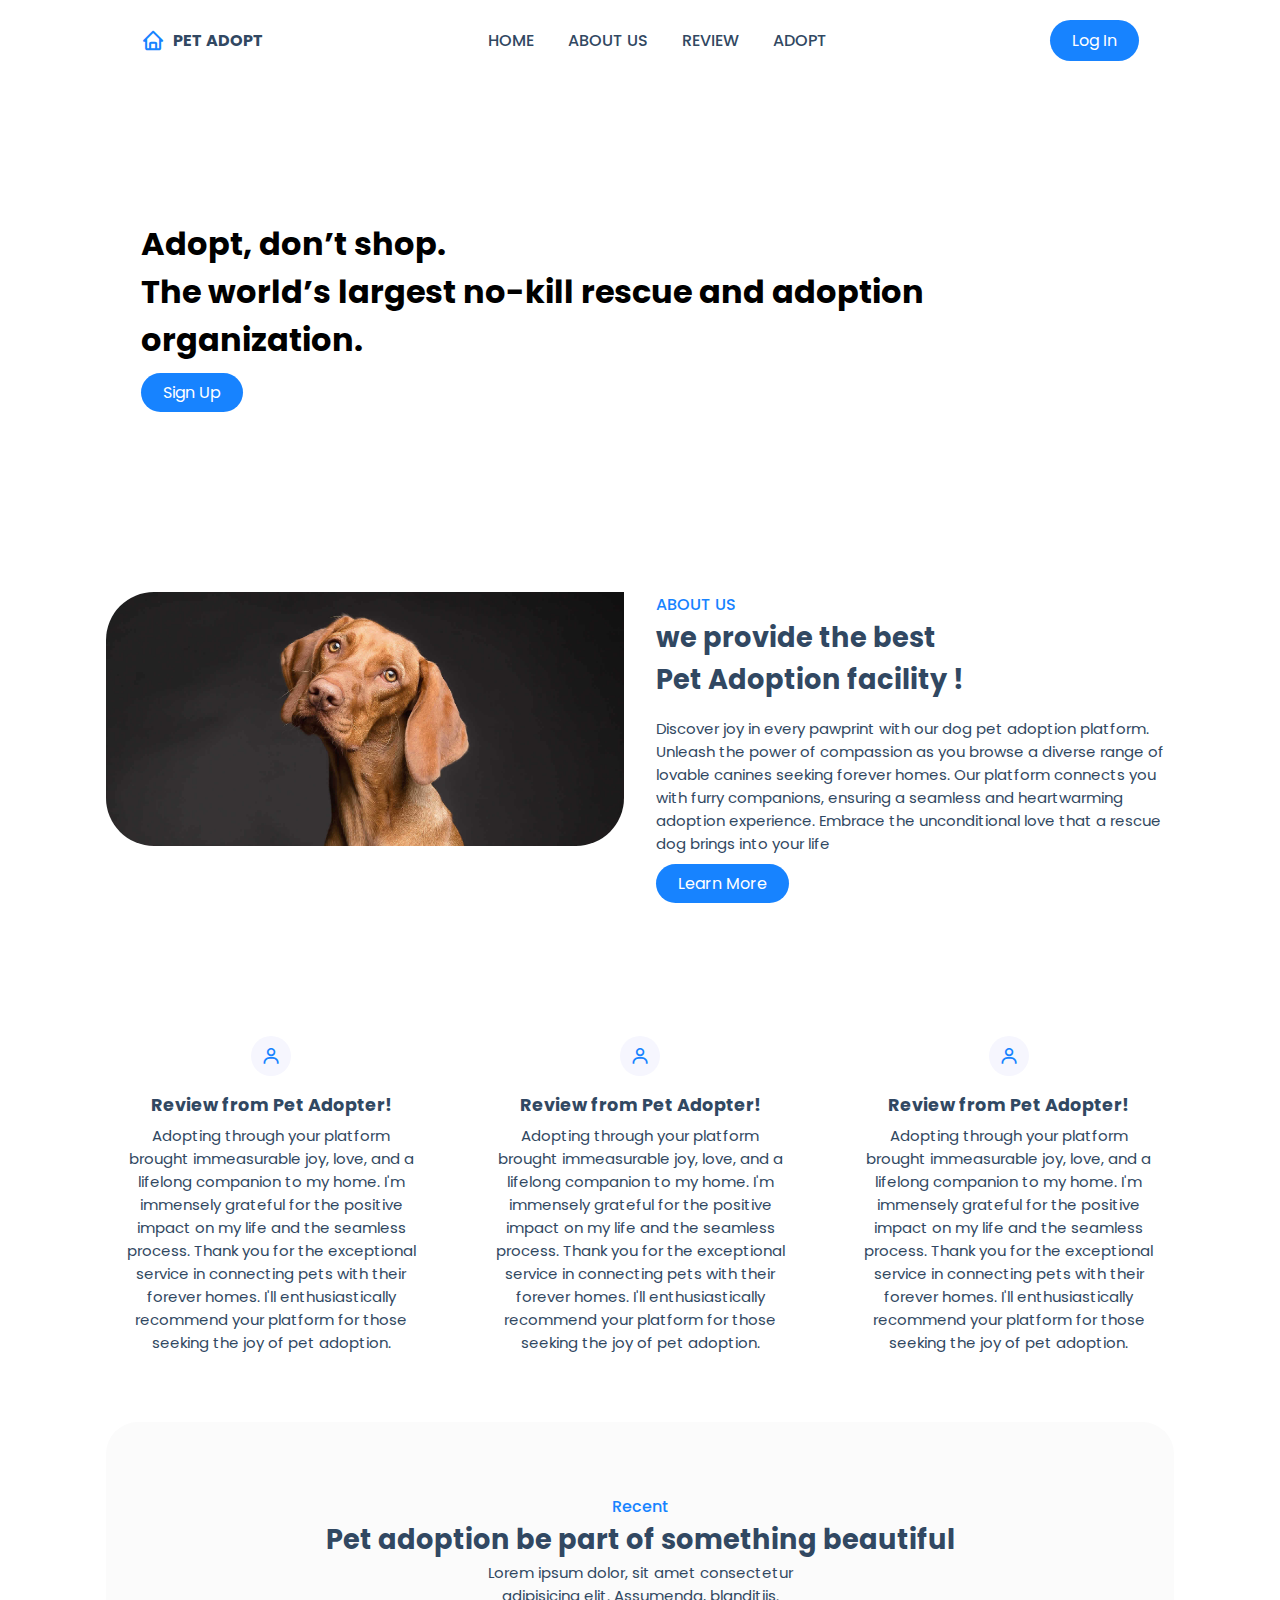
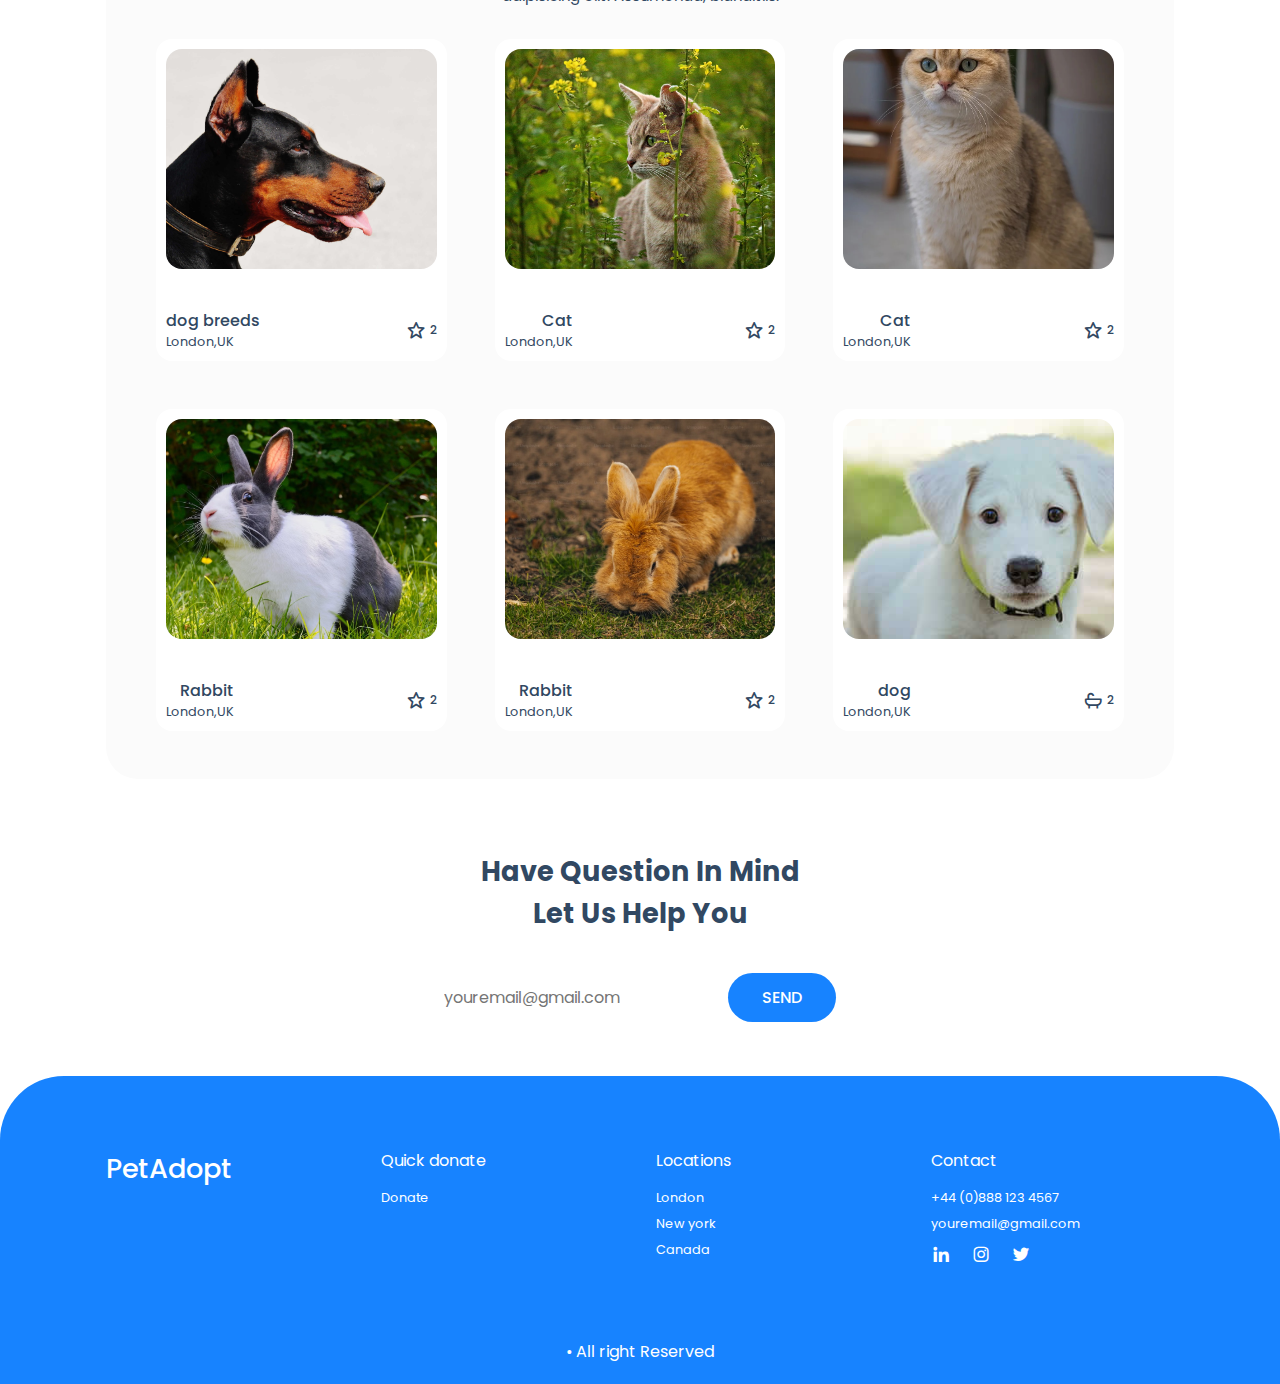
==== commit 09061949: "pet" ====
--- a/index.html
+++ b/index.html
@@ -159,7 +159,7 @@
                 
                 <div class="content">
                     <div class="text">
-                        <h3>dog breeds</h3>
+                        <h3>dog </h3>
                         <p>London,UK</p>
                     </div>
                     <div class="icon">
@@ -212,4 +212,4 @@
     </div>
      </body>
     </html>
-    
+    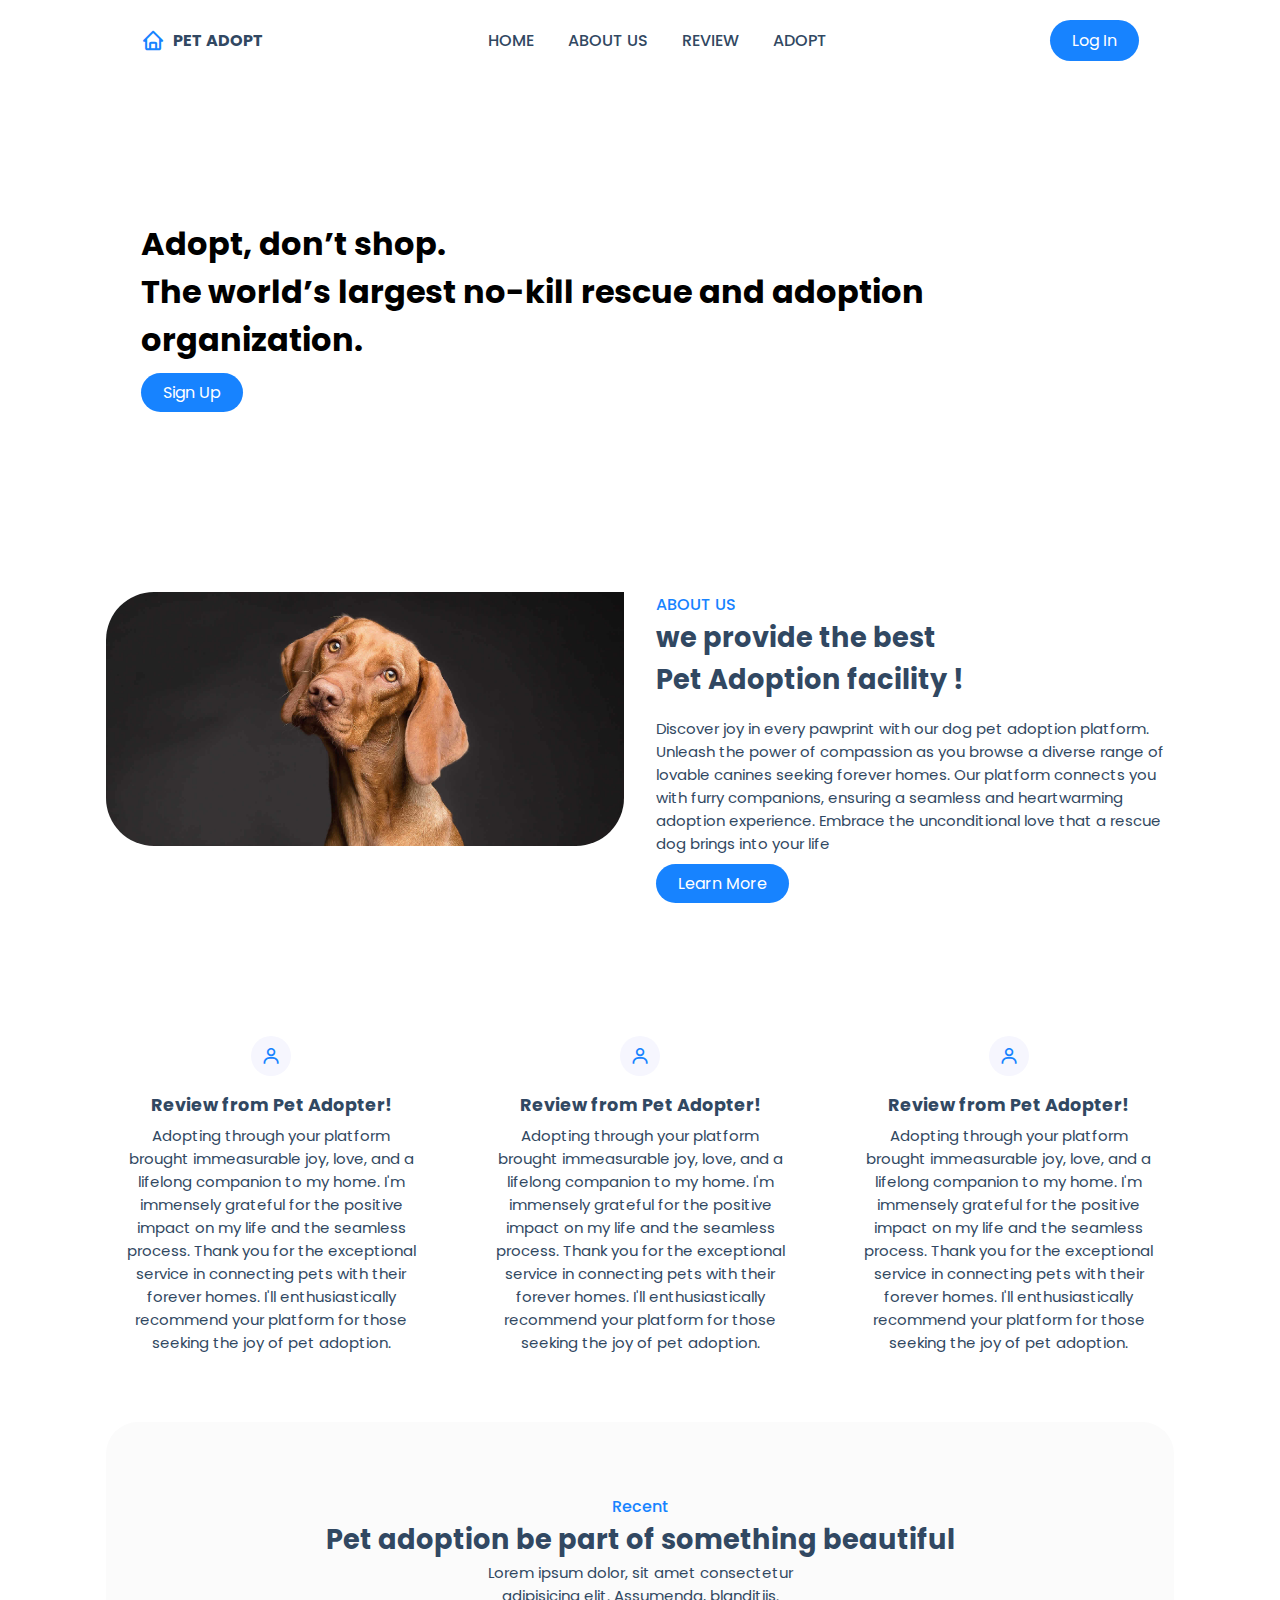
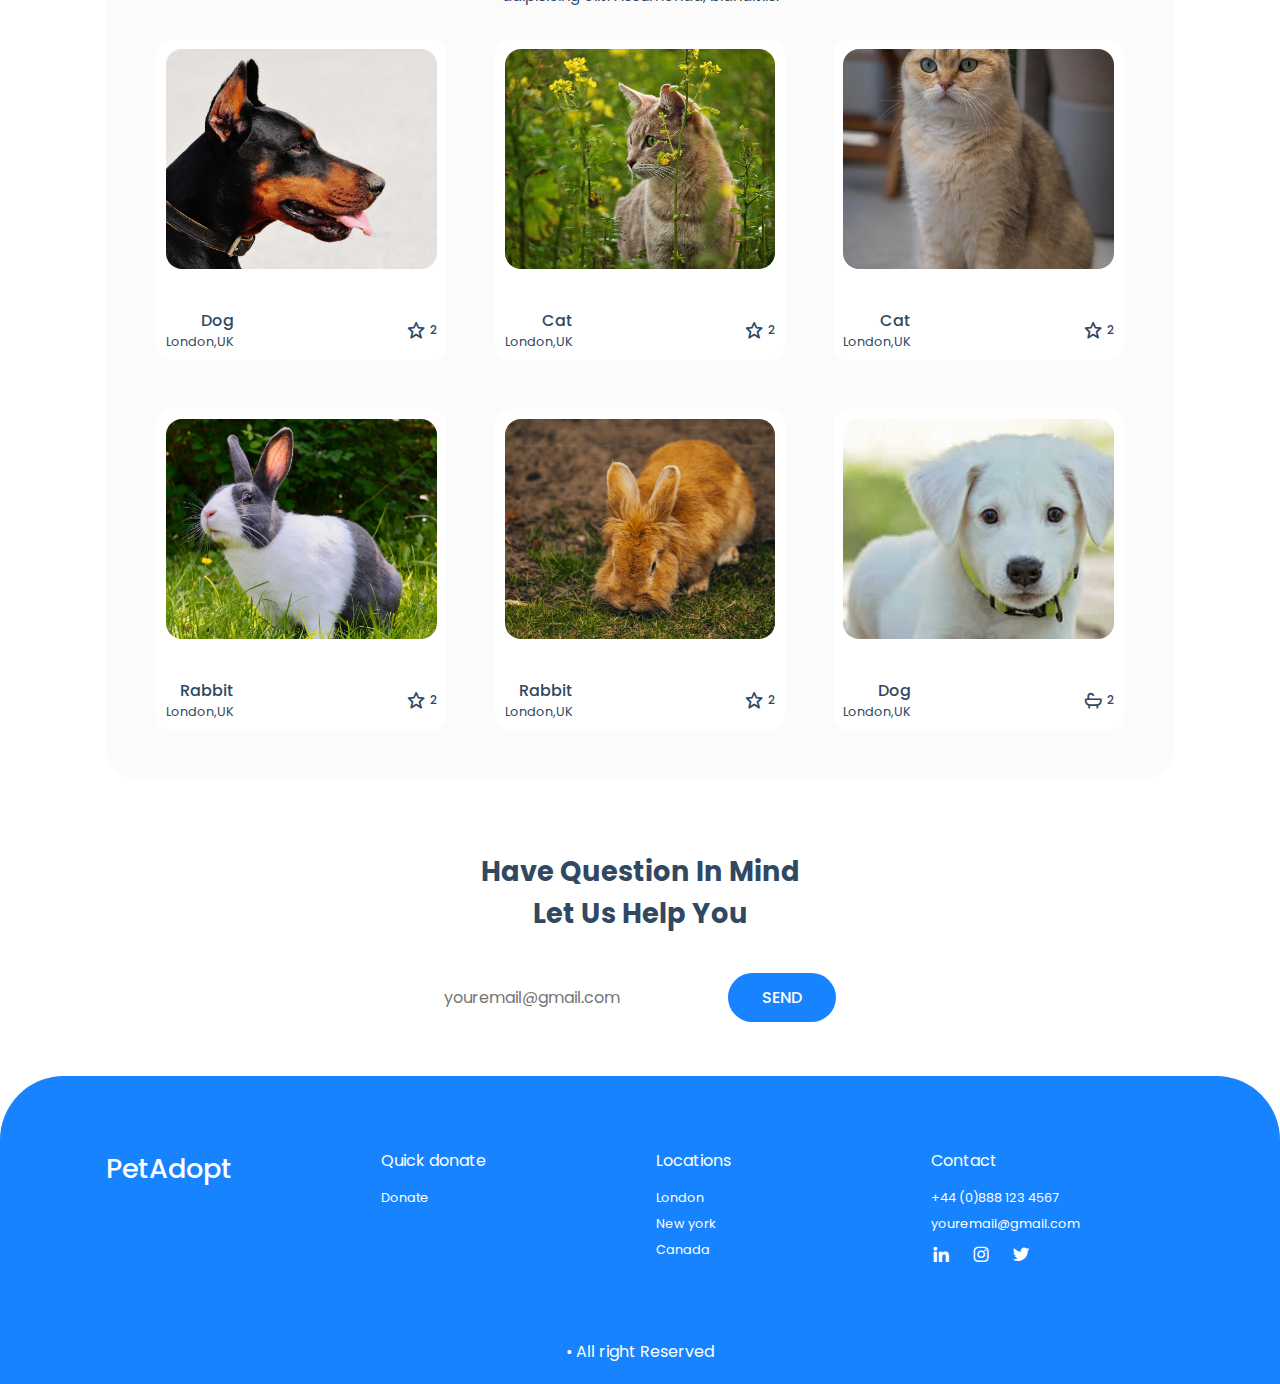
==== commit 117132bb: "update" ====
--- a/index.html
+++ b/index.html
@@ -88,7 +88,7 @@
                
                 <div class="content">
                     <div class="text">
-                        <h3>dog breeds</h3>
+                        <h3>Dog</h3>
                         <p>London,UK</p>
                     </div>
                     <div class="icon">
@@ -159,7 +159,7 @@
                 
                 <div class="content">
                     <div class="text">
-                        <h3>dog </h3>
+                        <h3>Dog </h3>
                         <p>London,UK</p>
                     </div>
                     <div class="icon">
